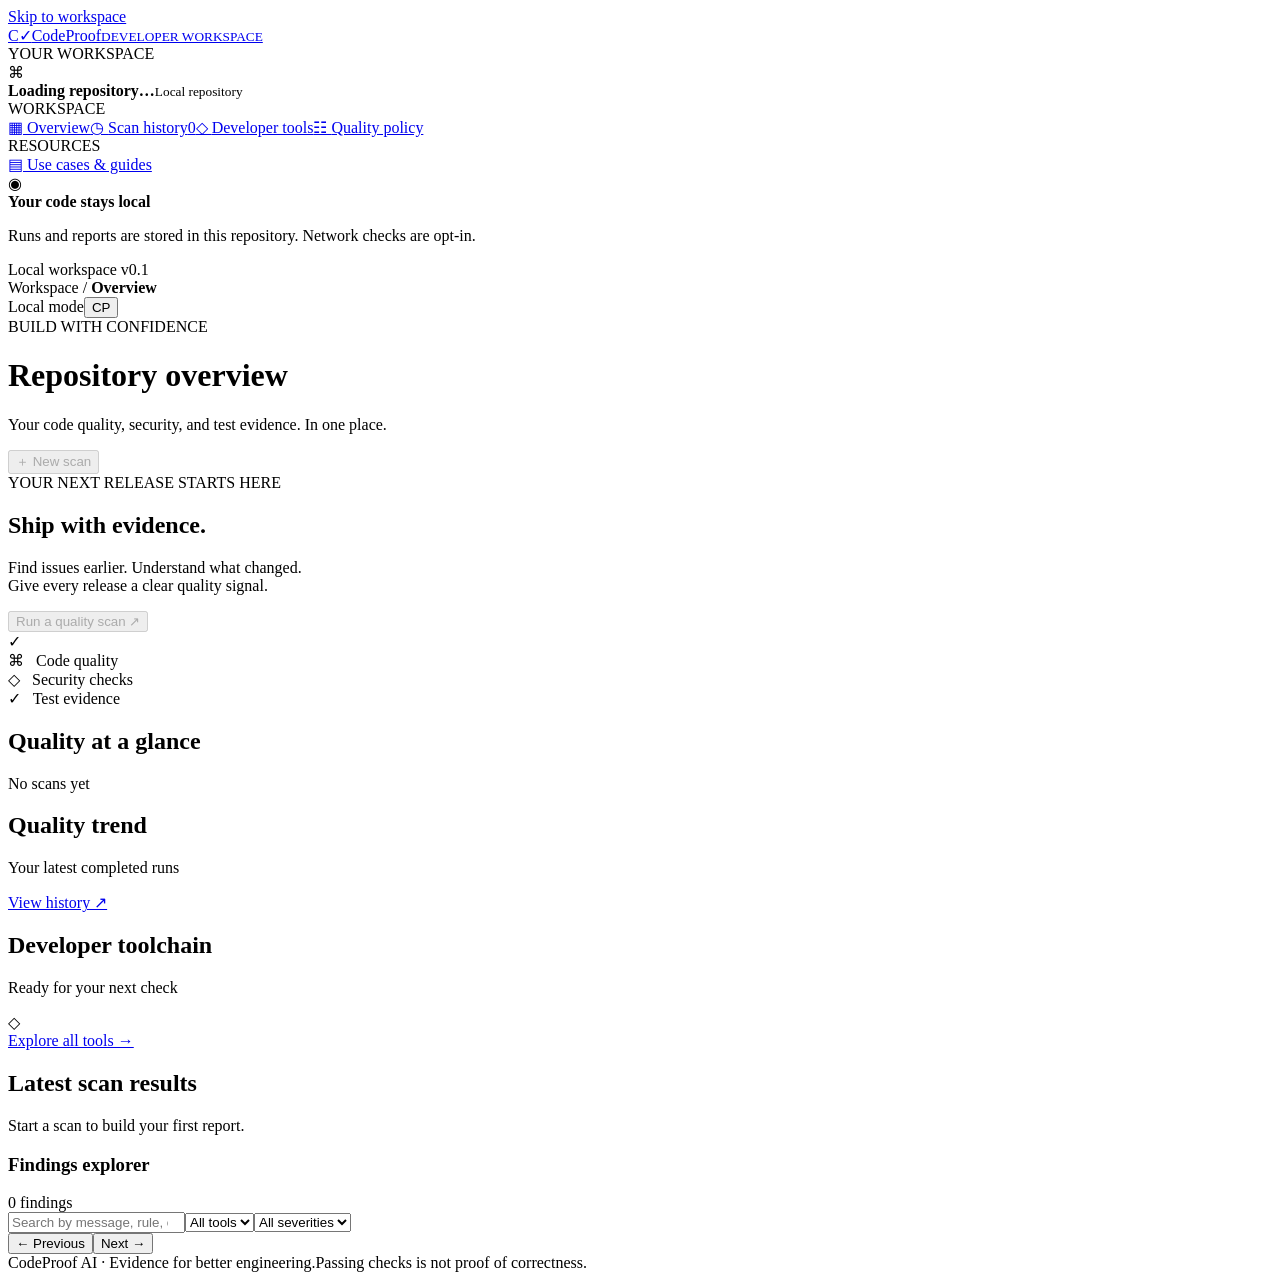
==== src/codeproof/web/index.html @ 095789bf "Build developer workspace with scan history and CI exports Add a responsive local browser workspace " ====
<!doctype html>
<html lang="en"><head><meta charset="utf-8"><meta name="viewport" content="width=device-width,initial-scale=1"><meta name="color-scheme" content="light"><title>CodeProof · Developer workspace</title><link rel="stylesheet" href="/app.css"><script src="/app.js" defer></script></head>
<body>
<a class="skip" href="#main">Skip to workspace</a>
<aside class="sidebar"><a class="brand" href="#overview"><span class="brand-mark">C<span>✓</span></span><span>CodeProof<small>DEVELOPER WORKSPACE</small></span></a><div class="workspace-label">YOUR WORKSPACE</div><div class="repo-switch"><span class="repo-icon">⌘</span><div><strong id="repo-name">Loading repository…</strong><small>Local repository</small></div><span class="online-dot"></span></div><div class="nav-label">WORKSPACE</div><nav aria-label="Workspace navigation"><a href="#overview" data-page="overview">▦ <span>Overview</span></a><a href="#history" data-page="history">◷ <span>Scan history</span><span class="nav-count" id="run-count">0</span></a><a href="#tools" data-page="tools">◇ <span>Developer tools</span></a><a href="#policy" data-page="policy">☷ <span>Quality policy</span></a><div class="nav-label resources">RESOURCES</div><a href="#guides" data-page="guides">▤ <span>Use cases & guides</span></a></nav><div class="sidebar-bottom"><div class="local-icon">◉</div><strong>Your code stays local</strong><p>Runs and reports are stored in this repository. Network checks are opt-in.</p><div class="sidebar-foot"><span class="online-dot"></span> Local workspace <span>v0.1</span></div></div></aside>
<div class="shell"><header class="topbar"><div class="breadcrumb">Workspace <span>/</span> <strong id="breadcrumb">Overview</strong></div><div class="top-actions"><span class="local-badge"><span class="online-dot"></span> Local mode</span><button class="avatar" type="button" id="about" aria-label="About this workspace">CP</button></div></header>
<main id="main" tabindex="-1"><div class="page-heading"><div><div class="eyebrow">BUILD WITH CONFIDENCE</div><h1 id="page-title">Repository overview</h1><p id="page-description">Your code quality, security, and test evidence. In one place.</p></div><button class="primary" id="new-scan" disabled>＋ New scan</button></div><div id="error" class="error" role="alert" hidden></div><div id="activity" class="activity" role="status" hidden><span class="spinner"></span><span>A scan is running. Results will appear here automatically.</span></div>
<section id="page-overview" class="page"><div class="hero"><div><span class="hero-label">YOUR NEXT RELEASE STARTS HERE</span><h2>Ship with evidence.</h2><p>Find issues earlier. Understand what changed.<br>Give every release a clear quality signal.</p><button class="hero-button" id="hero-scan" disabled>Run a quality scan <span>↗</span></button></div><div class="hero-graphic" aria-hidden="true"><div class="orbit outer"></div><div class="orbit inner"></div><div class="graphic-center">✓</div><div class="graphic-tag tag-one">⌘ &nbsp; Code quality</div><div class="graphic-tag tag-two">◇ &nbsp; Security checks</div><div class="graphic-tag tag-three">✓ &nbsp; Test evidence</div></div></div>
<div class="section-label"><h2>Quality at a glance</h2><span id="snapshot-label">No scans yet</span></div><div class="metrics" id="metrics"></div>
<div class="overview-grid"><section class="panel"><div class="panel-heading"><div><h2>Quality trend</h2><p>Your latest completed runs</p></div><a href="#history" class="text-link">View history ↗</a></div><div id="trend" class="trend"></div></section><section class="panel readiness"><div class="panel-heading"><div><h2>Developer toolchain</h2><p>Ready for your next check</p></div><span class="mini-icon">◇</span></div><div id="tool-preview"></div><a href="#tools" class="text-link tool-link">Explore all tools →</a></section></div>
<section class="panel results-panel"><div class="panel-heading"><div><h2>Latest scan results</h2><p id="results-description">Start a scan to build your first report.</p></div><div class="export-links" id="exports"></div></div><div id="check-results"></div><div class="findings-heading"><h3>Findings explorer</h3><span class="tag" id="finding-count">0 findings</span></div><div class="findings-toolbar"><input type="search" id="finding-search" placeholder="Search by message, rule, or file…" aria-label="Search findings"><select id="finding-tool" aria-label="Filter by tool"><option value="">All tools</option></select><select id="finding-severity" aria-label="Filter by severity"><option value="">All severities</option><option>error</option><option>critical</option><option>high</option><option>warning</option><option>medium</option><option>low</option><option>info</option></select></div><div id="findings"></div><div class="pagination"><span id="finding-summary" aria-live="polite"></span><div><button class="secondary small" id="prev">← Previous</button><button class="secondary small" id="next">Next →</button></div></div></section></section>
<section id="page-history" class="page" hidden><div class="panel"><div class="panel-heading"><div><h2>Scan history</h2><p>Up to 50 runs saved locally, including interrupted scans.</p></div><button id="refresh" class="secondary small">↻ Refresh</button></div><div id="history"></div></div><div class="panel comparison"><div class="panel-heading"><div><h2>Compare reports</h2><p>See new and resolved findings between two completed scans.</p></div></div><div class="compare-controls"><label>Baseline<select id="baseline"></select></label><span>→</span><label>Current<select id="current"></select></label><button id="compare" disabled class="secondary">Compare runs</button></div><div id="comparison" class="comparison-body"><p class="muted">Choose two runs to see what changed.</p></div></div></section>
<section id="page-tools" class="page" hidden><div class="section-label"><h2>Your verification toolkit</h2><span>8 integrated checks</span></div><div class="tool-grid" id="tools"></div><div class="panel command-panel"><h2>Built for your development flow</h2><p>Use the same engine in your terminal and CI pipeline.</p><div id="commands"></div></div></section>
<section id="page-policy" class="page" hidden><div class="policy-grid"><div class="panel policy-explainer"><span class="eyebrow">CLEAR GATES. TRANSPARENT SCORING.</span><h2>A shared definition of ready.</h2><p>Checks contribute a weighted score. Required checks must pass, even when the score exceeds your threshold.</p><div id="policy-facts"></div><p class="muted">Scan presets include required policy tools. Disabled required tools still fail the policy. Scan settings never overwrite your repository policy.</p><button class="secondary" id="download-policy">Download policy YAML ↓</button></div><div class="panel policy-code"><div class="panel-heading"><h2>Effective repository policy</h2><span class="tag">.codeproof.yml</span></div><pre id="policy-yaml" tabindex="0" aria-label="Repository policy YAML"></pre></div></div></section>
<section id="page-guides" class="page" hidden><div class="guide-intro"><span class="eyebrow">ONE WORKSPACE. YOUR ENTIRE RELEASE FLOW.</span><h2>From the first commit to release day.</h2><p>Practical workflows for individual developers, maintainers, and engineering teams.</p></div><div class="guide-grid" id="guides"></div><div class="panel getting-started"><h2>Get started in three steps</h2><ol><li><strong>Check your toolchain</strong><span>Open Developer tools and install any checkers you need.</span></li><li><strong>Run your first scan</strong><span>Choose a preset and review which checks execute code or use the network.</span></li><li><strong>Share the evidence</strong><span>Export JSON, Markdown, HTML, or SARIF for your review workflow.</span></li></ol></div></section>
<footer><span>CodeProof AI <span class="footer-dot">·</span> Evidence for better engineering.</span><span>Passing checks is not proof of correctness.</span></footer></main></div>
<dialog id="scan-dialog" aria-labelledby="scan-title"><form id="scan-form"><div class="dialog-heading"><div><span class="eyebrow">START A VERIFICATION RUN</span><h2 id="scan-title">Make your next commit count.</h2></div><button type="button" class="close" data-close="scan-dialog" aria-label="Close scan settings">×</button></div><p class="muted">Choose the right checks for this stage of your workflow.</p><div id="profiles" class="profiles"></div><div class="form-grid"><label>Minimum confidence score<input id="threshold" type="number" min="0" max="100" step="any" required></label><label>Parallel workers<select id="jobs"><option>1</option><option>2</option><option>3</option><option>4</option><option>8</option></select></label></div><div class="scan-scope"><strong>Checks in this run</strong><p id="scan-tools"></p><small>Required policy gates remain in effect.</small></div><label class="consent" id="execution-label"><input id="allow-execution" type="checkbox"><span>Allow repository and plugin code execution<small>Tests, imports, mypy plugins, or dependency resolution may execute code. Use a trusted repository.</small></span></label><label class="consent" id="network-label"><input id="allow-network" type="checkbox"><span>Allow network checks<small>Semgrep auto retrieves rules; pip-audit queries vulnerability services.</small></span></label><p id="scan-error" class="error" role="alert" hidden></p><div class="dialog-actions"><button type="button" class="secondary" data-close="scan-dialog">Cancel</button><button type="submit" class="primary" id="submit-scan">Run scan →</button></div></form></dialog>
<dialog id="evidence-dialog" aria-labelledby="evidence-title"><div class="dialog-heading"><h2 id="evidence-title">Check evidence</h2><button class="close" data-close="evidence-dialog" aria-label="Close evidence">×</button></div><div id="evidence"></div></dialog>
</body></html>
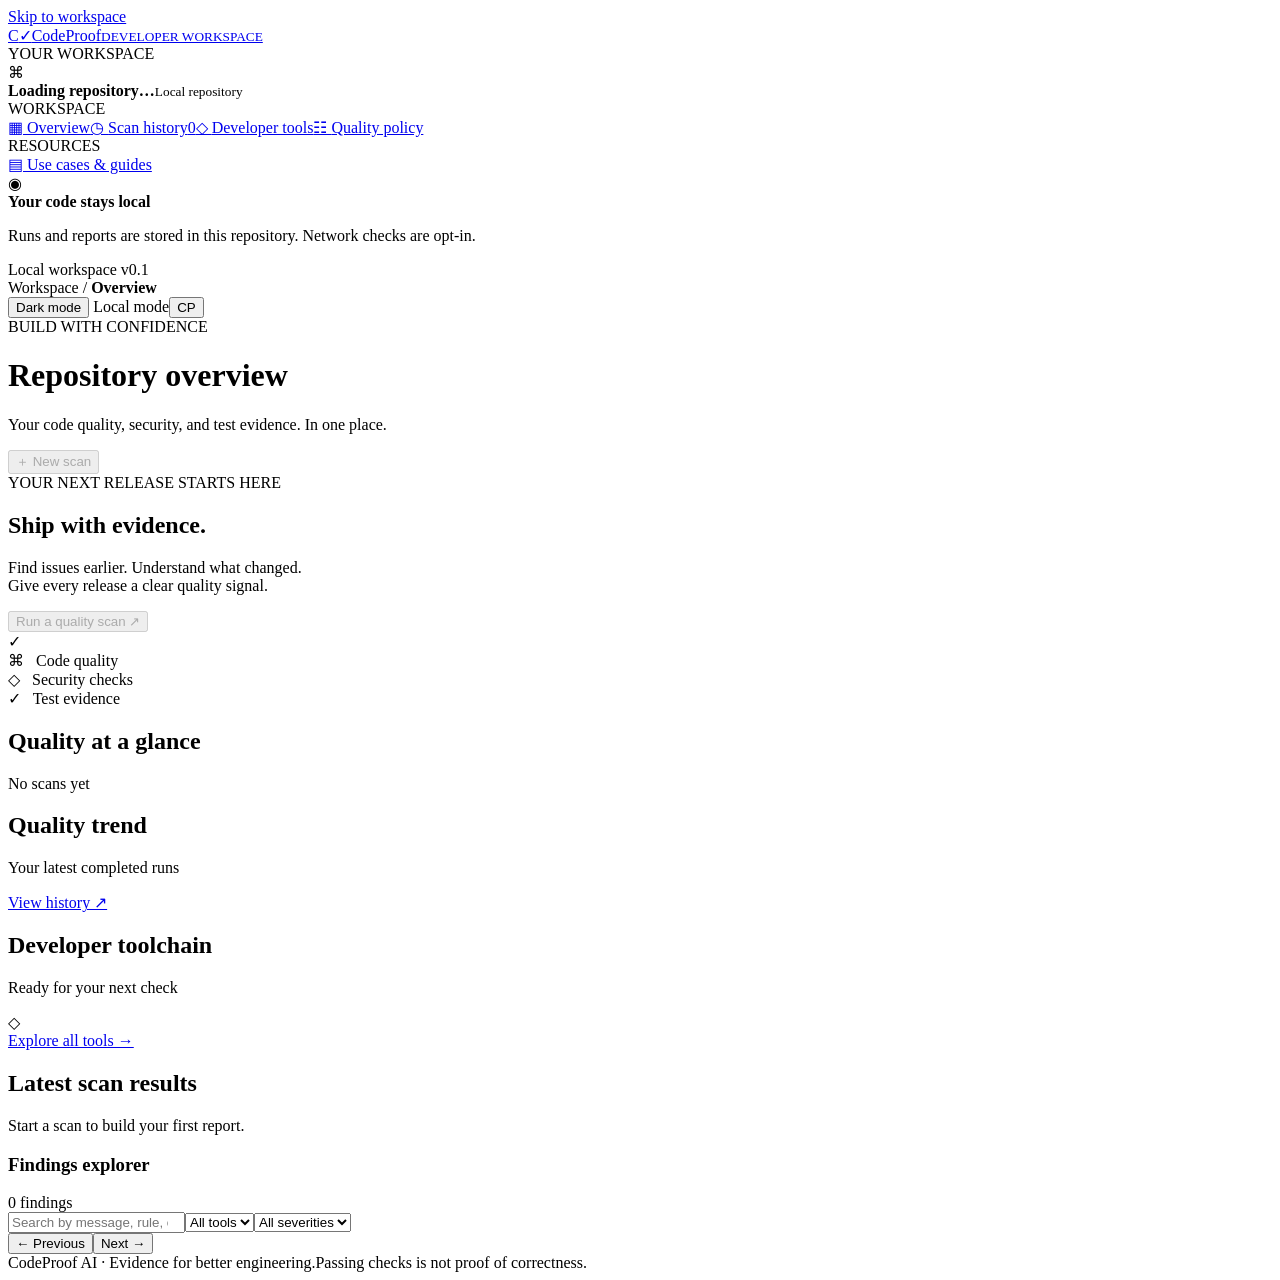
==== commit 4a684590: "Codex update 1011260029 Codex update 1011260029" ====
--- a/src/codeproof/web/index.html
+++ b/src/codeproof/web/index.html
@@ -1,9 +1,9 @@
 <!doctype html>
-<html lang="en"><head><meta charset="utf-8"><meta name="viewport" content="width=device-width,initial-scale=1"><meta name="color-scheme" content="light"><title>CodeProof · Developer workspace</title><link rel="stylesheet" href="/app.css"><script src="/app.js" defer></script></head>
+<html lang="en"><head><meta charset="utf-8"><meta name="viewport" content="width=device-width,initial-scale=1"><meta name="color-scheme" content="light dark"><title>CodeProof · Developer workspace</title><link rel="stylesheet" href="/app.css"><script src="/app.js" defer></script></head>
 <body>
 <a class="skip" href="#main">Skip to workspace</a>
 <aside class="sidebar"><a class="brand" href="#overview"><span class="brand-mark">C<span>✓</span></span><span>CodeProof<small>DEVELOPER WORKSPACE</small></span></a><div class="workspace-label">YOUR WORKSPACE</div><div class="repo-switch"><span class="repo-icon">⌘</span><div><strong id="repo-name">Loading repository…</strong><small>Local repository</small></div><span class="online-dot"></span></div><div class="nav-label">WORKSPACE</div><nav aria-label="Workspace navigation"><a href="#overview" data-page="overview">▦ <span>Overview</span></a><a href="#history" data-page="history">◷ <span>Scan history</span><span class="nav-count" id="run-count">0</span></a><a href="#tools" data-page="tools">◇ <span>Developer tools</span></a><a href="#policy" data-page="policy">☷ <span>Quality policy</span></a><div class="nav-label resources">RESOURCES</div><a href="#guides" data-page="guides">▤ <span>Use cases & guides</span></a></nav><div class="sidebar-bottom"><div class="local-icon">◉</div><strong>Your code stays local</strong><p>Runs and reports are stored in this repository. Network checks are opt-in.</p><div class="sidebar-foot"><span class="online-dot"></span> Local workspace <span>v0.1</span></div></div></aside>
-<div class="shell"><header class="topbar"><div class="breadcrumb">Workspace <span>/</span> <strong id="breadcrumb">Overview</strong></div><div class="top-actions"><span class="local-badge"><span class="online-dot"></span> Local mode</span><button class="avatar" type="button" id="about" aria-label="About this workspace">CP</button></div></header>
+<div class="shell"><header class="topbar"><div class="breadcrumb">Workspace <span>/</span> <strong id="breadcrumb">Overview</strong></div><div class="top-actions"><button class="secondary small" id="theme-toggle" type="button" aria-label="Toggle color theme" aria-pressed="false">Dark mode</button><span class="local-badge"><span class="online-dot"></span> Local mode</span><button class="avatar" type="button" id="about" aria-label="About this workspace">CP</button></div></header>
 <main id="main" tabindex="-1"><div class="page-heading"><div><div class="eyebrow">BUILD WITH CONFIDENCE</div><h1 id="page-title">Repository overview</h1><p id="page-description">Your code quality, security, and test evidence. In one place.</p></div><button class="primary" id="new-scan" disabled>＋ New scan</button></div><div id="error" class="error" role="alert" hidden></div><div id="activity" class="activity" role="status" hidden><span class="spinner"></span><span>A scan is running. Results will appear here automatically.</span></div>
 <section id="page-overview" class="page"><div class="hero"><div><span class="hero-label">YOUR NEXT RELEASE STARTS HERE</span><h2>Ship with evidence.</h2><p>Find issues earlier. Understand what changed.<br>Give every release a clear quality signal.</p><button class="hero-button" id="hero-scan" disabled>Run a quality scan <span>↗</span></button></div><div class="hero-graphic" aria-hidden="true"><div class="orbit outer"></div><div class="orbit inner"></div><div class="graphic-center">✓</div><div class="graphic-tag tag-one">⌘ &nbsp; Code quality</div><div class="graphic-tag tag-two">◇ &nbsp; Security checks</div><div class="graphic-tag tag-three">✓ &nbsp; Test evidence</div></div></div>
 <div class="section-label"><h2>Quality at a glance</h2><span id="snapshot-label">No scans yet</span></div><div class="metrics" id="metrics"></div>
